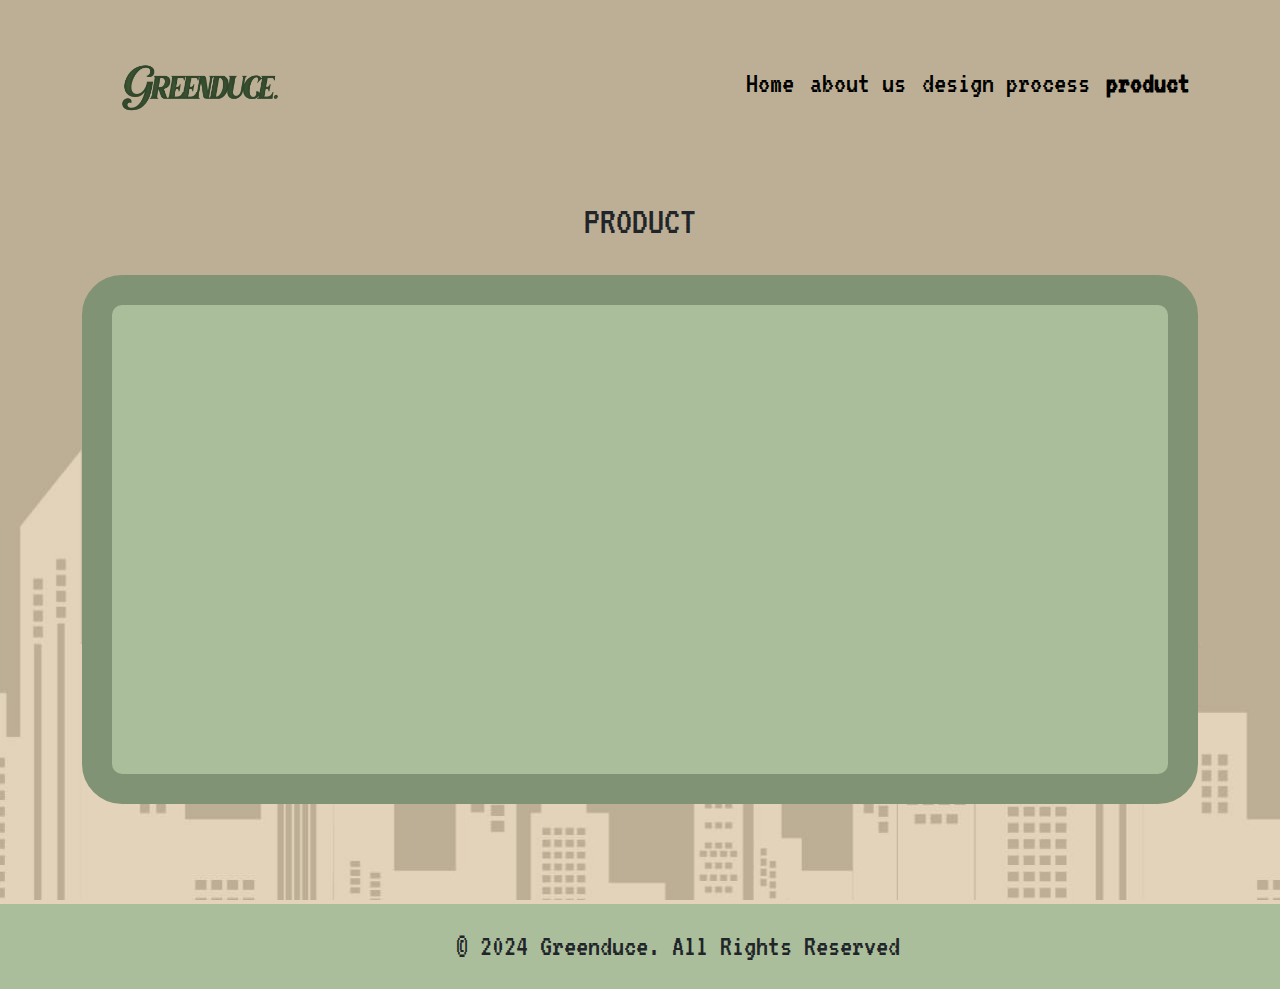
==== product.html @ 5c5ebb1d "first commit" ====
<!DOCTYPE html>
<html lang="en">
<head>
    <meta charset="UTF-8">
    <meta name="viewport" content="width=device-width, initial-scale=1.0">
    <link rel="stylesheet" href="css/bootstrap.min.css">
    <link rel="stylesheet" href="css/style.css">
    <style>
      @import url('https://fonts.googleapis.com/css2?family=VT323&display=swap');
    </style>
    <style>
      .background {
        background-image: url('/assets/image/bg-pro.jpeg');
      }
    </style>
    <title>Greenduce</title>
</head>
<body class="background">
    <header>
        <nav class="navbar navbar-expand-lg navbar-light bg-transparent">
            <div class="container">
              <a class="navbar-brand" href="#">
                <img src="assets/image/navbar-logo.png" width="250px" alt="">
              </a>
              <button class="navbar-toggler" type="button" data-bs-toggle="collapse" data-bs-target="#navbarNavAltMarkup" aria-controls="navbarNavAltMarkup" aria-expanded="false" aria-label="Toggle navigation">
                <span class="navbar-toggler-icon"></span>
              </button>
              <div class="collapse navbar-collapse" id="navbarNavAltMarkup">
                <div class="navbar-nav ms-auto">
                  <a class="nav-link" href="index.html">Home</a>
                  <a class="nav-link" href="about.html">about us</a>
                  <a class="nav-link" href="dp.html">design process</a>
                  <a class="nav-link active" href="product.html">product</a>
                </div>
              </div>
            </div>
          </nav>
    </header>

    <main>
      <div class="container">
        <h1 class="text-center">PRODUCT</h1>
        <section class="product layout text-center">
          <iframe src="https://scratch.mit.edu/projects/1020082960/embed" allowtransparency="true" width="485" height="402" frameborder="0" scrolling="no" allowfullscreen></iframe>
        </section>
      </div>   
    </main>
    <footer class="background-footer">
      <div class="container">
        <div class="title-text text-align">© 2024 Greenduce. All Rights Reserved</div>
      </div>
    </footer>
    <script src="js/bootstrap.bundle.min.js"></script>
</body>
</html>
---- css/style.css ----
* {
    margin: 0;
    padding: 0;
    font-family: "VT323", monospace;
}

body {
    background-size: cover;
    background-position: center;
    background-repeat: no-repeat;
    background-attachment: fixed;
    background-color: #E3D3BA;
}

.active, .navbar-brand, .nav-link:hover, .card-title .text-center { 
    font-weight: bold;
}

.nav-link, .navbar-brand {
    color: black !important;
    font-size: 30px;
}

main {
    margin: 30px 0;
}

.container-logo {
    display: flex;
    flex-direction: column;
    align-items: center;
    text-align: center;
  }

.container-logo img {
    margin-bottom: 10px;
}

.card-title {
    margin: 0;
    font-size: 40px;
}

.card-text {
    margin: 0;
    margin-top: 30px;
    font-size: 30px;
}

.title-logo {
    margin-bottom: 30px;
    font-weight: bold;
    font-size: 100px;
}

.title-text {
    font-size: 30px;
    text-align: left;
    text-indent: 75px;
}

.title-text-job {
    font-size: 30px;
    text-align: left;
    margin-top: 50px;
}

.layout {
    background-color: #AABE9B;
    border: 30px solid #809375;
    padding: 30px;
    border-radius: 40px;
    margin-top: 30px;
}

.card-layout {
    display: flex;
    margin-top: 20px;
}

.card-image img {
    width: 100%;
    height: 100%;
    object-fit: cover;
    object-position: center;
    border-radius: 30px;
}

.card-body {
    margin-top: 40px;
}

.card-word-text {
    margin-top: 80px;
    text-align: center;
    font-size: 50px;
}

.presentation iframe {
    width: 100%;
}

.background-footer {
    background-color: #AABE9B;
    margin-top: 100px;
    padding: 20px; /* Padding untuk memberi ruang di sekitar konten */
    width: 100%; /* Lebar maksimum */
    box-sizing: border-box;
}

.text-align {
    text-align: center;
}

/* Khusus Ukuran Handphone */
@media (max-width: 992px) {
    .navbar {
        background-color: white !important;
    }

    .card-layout {
        flex-direction: column;
    }

    .card-image {
        height: 200px;
    }

}

/* Khusus Ukuran Website */
@media (min-width: 992px) {
    .card-image {
        width: 900px;
    }

    .card-layout:nth-of-type(2) .card-image,
    .card-layout:nth-of-type(4) .card-image {
        order: 1;
    }
}
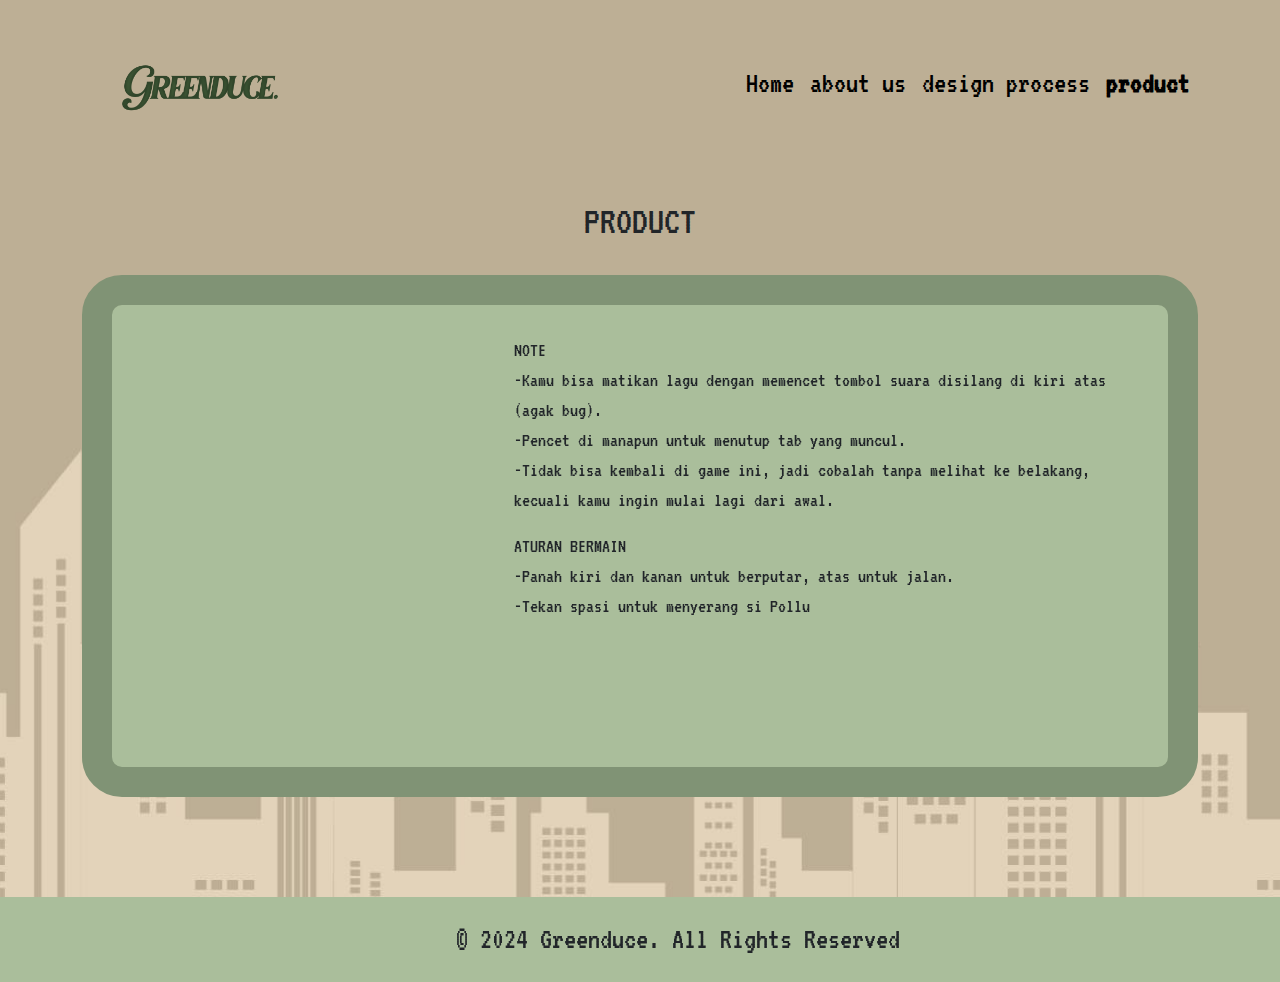
==== commit fcccb791: "ADD - Product Notes" ====
--- a/product.html
+++ b/product.html
@@ -40,8 +40,21 @@
     <main>
       <div class="container">
         <h1 class="text-center">PRODUCT</h1>
-        <section class="product layout text-center">
+        <section class="product layout text-center d-flex">
           <iframe src="https://scratch.mit.edu/projects/1020082960/embed" allowtransparency="true" width="485" height="402" frameborder="0" scrolling="no" allowfullscreen></iframe>
+          <div class="product-note">
+            <ul>
+              <li>NOTE</li>
+              <li>-Kamu bisa matikan lagu dengan memencet tombol suara disilang di kiri atas (agak bug).</li>
+              <li>-Pencet di manapun untuk menutup tab yang muncul.</li>
+              <li>-Tidak bisa kembali di game ini, jadi cobalah tanpa melihat ke belakang, kecuali kamu ingin mulai lagi dari awal.</li>
+            </ul>
+            <ul>
+              <li>ATURAN BERMAIN</li>
+              <li>-Panah kiri dan kanan untuk berputar, atas untuk jalan.</li>
+              <li>-Tekan spasi untuk menyerang si Pollu</li>
+            </ul>
+          </div>
         </section>
       </div>   
     </main>
--- a/css/style.css
+++ b/css/style.css
@@ -112,6 +112,15 @@
     text-align: center;
 }
 
+ul {
+    list-style: none;
+}
+
+li {
+    text-align: left;
+    font-size: 20px;
+}
+
 /* Khusus Ukuran Handphone */
 @media (max-width: 992px) {
     .navbar {
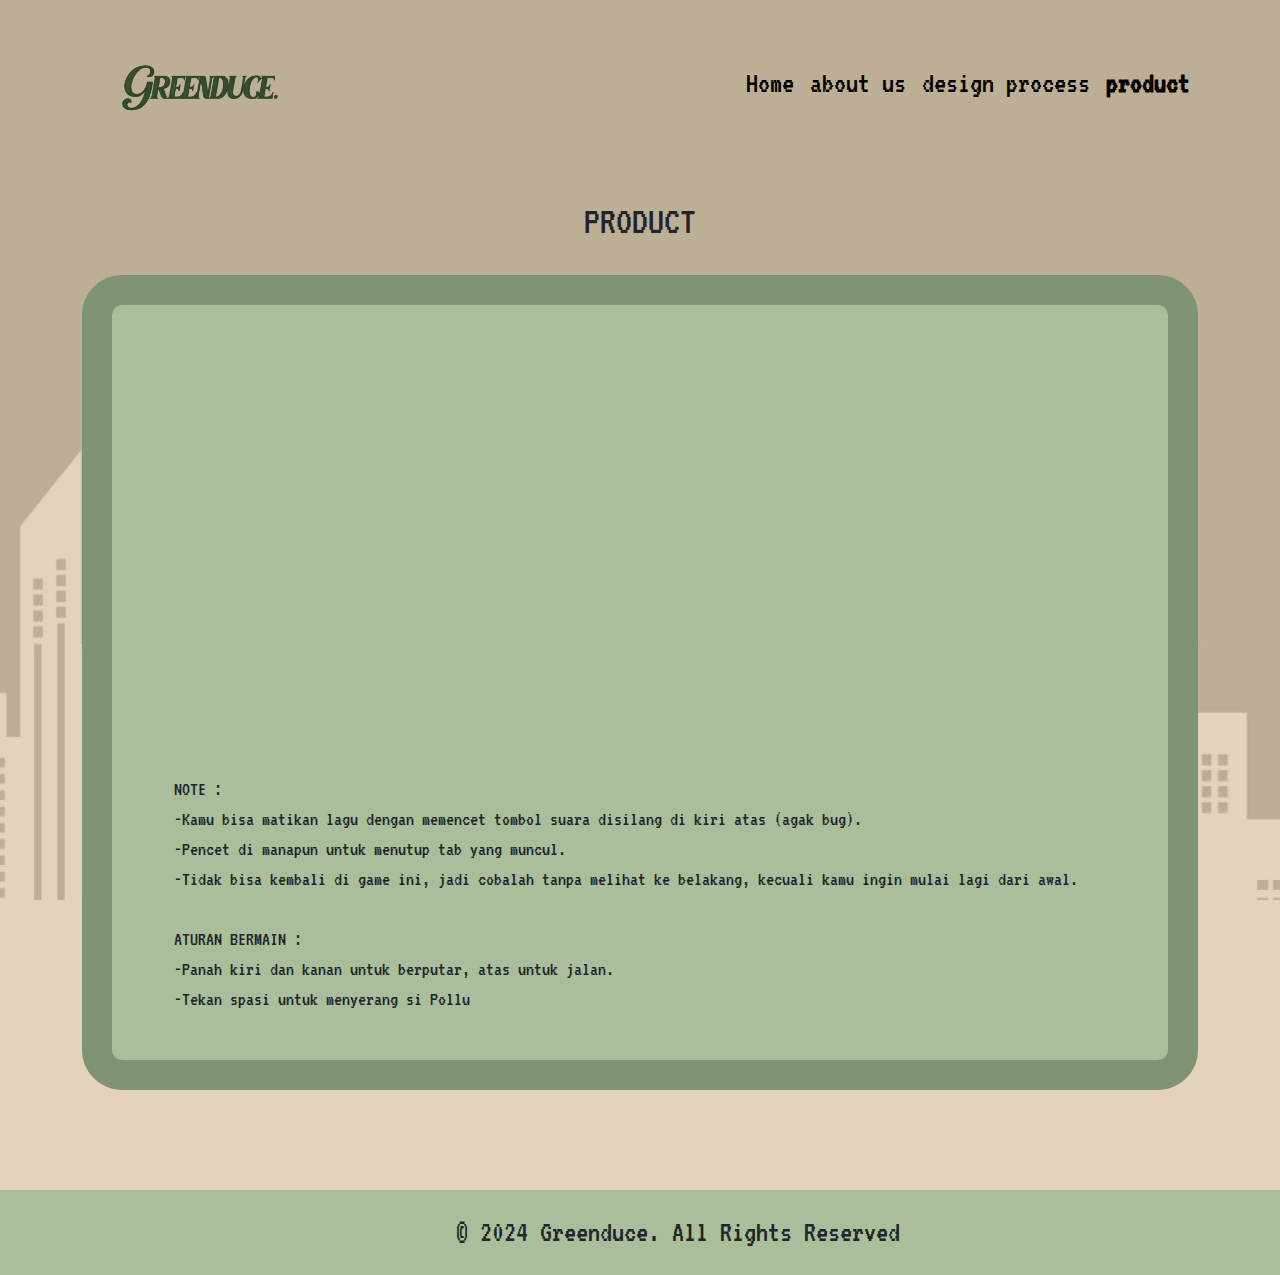
==== commit 2418eafa: "Product-Note" ====
--- a/product.html
+++ b/product.html
@@ -40,21 +40,19 @@
     <main>
       <div class="container">
         <h1 class="text-center">PRODUCT</h1>
-        <section class="product layout text-center d-flex">
+        <section class="product layout text-center">
           <iframe src="https://scratch.mit.edu/projects/1020082960/embed" allowtransparency="true" width="485" height="402" frameborder="0" scrolling="no" allowfullscreen></iframe>
-          <div class="product-note">
             <ul>
-              <li>NOTE</li>
+              <li>NOTE :</li>
               <li>-Kamu bisa matikan lagu dengan memencet tombol suara disilang di kiri atas (agak bug).</li>
               <li>-Pencet di manapun untuk menutup tab yang muncul.</li>
               <li>-Tidak bisa kembali di game ini, jadi cobalah tanpa melihat ke belakang, kecuali kamu ingin mulai lagi dari awal.</li>
             </ul>
             <ul>
-              <li>ATURAN BERMAIN</li>
+              <li>ATURAN BERMAIN :</li>
               <li>-Panah kiri dan kanan untuk berputar, atas untuk jalan.</li>
               <li>-Tekan spasi untuk menyerang si Pollu</li>
             </ul>
-          </div>
         </section>
       </div>   
     </main>
--- a/css/style.css
+++ b/css/style.css
@@ -103,8 +103,8 @@
 .background-footer {
     background-color: #AABE9B;
     margin-top: 100px;
-    padding: 20px; /* Padding untuk memberi ruang di sekitar konten */
-    width: 100%; /* Lebar maksimum */
+    padding: 20px;
+    width: 100%;
     box-sizing: border-box;
 }
 
@@ -114,6 +114,7 @@
 
 ul {
     list-style: none;
+    margin-top: 30px;
 }
 
 li {
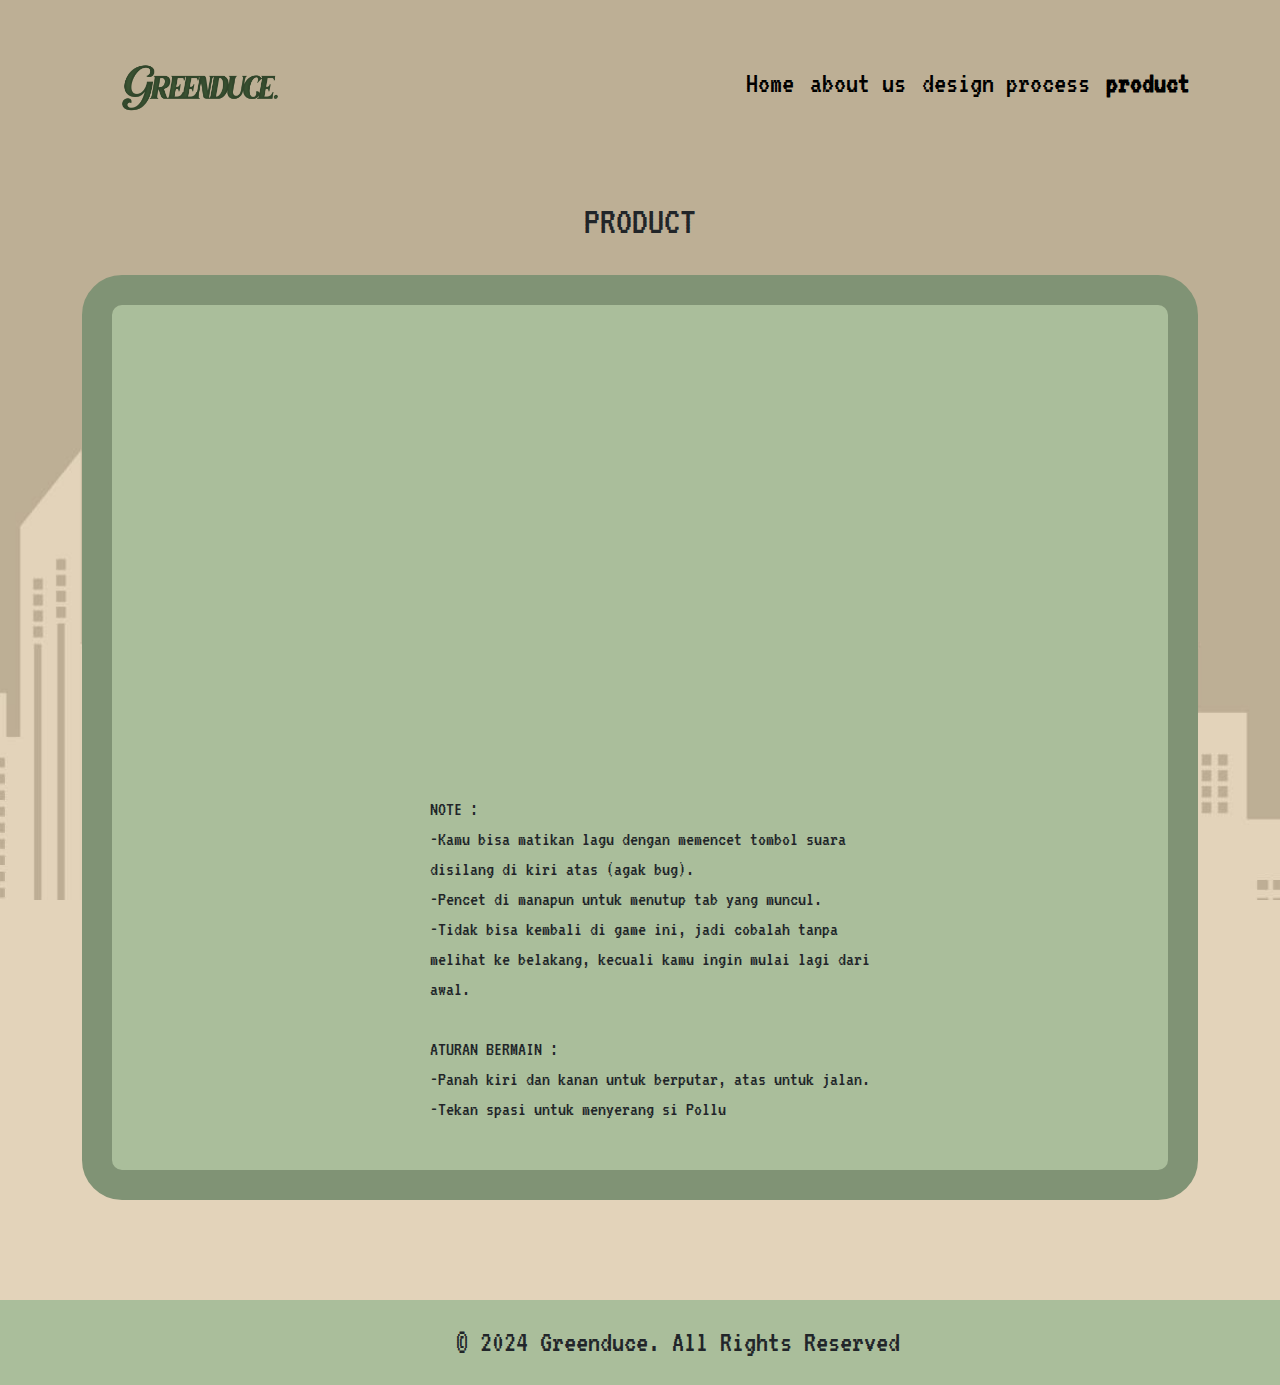
==== commit 0f61ce3a: "Layout-Product" ====
--- a/product.html
+++ b/product.html
@@ -41,7 +41,10 @@
       <div class="container">
         <h1 class="text-center">PRODUCT</h1>
         <section class="product layout text-center">
-          <iframe src="https://scratch.mit.edu/projects/1020082960/embed" allowtransparency="true" width="485" height="402" frameborder="0" scrolling="no" allowfullscreen></iframe>
+          <div class="iframe-container">
+            <iframe src="https://scratch.mit.edu/projects/1020082960/embed" allowtransparency="true" width="485" height="402" frameborder="0" scrolling="no" allowfullscreen></iframe>
+          </div>
+          <div class="text-content">
             <ul>
               <li>NOTE :</li>
               <li>-Kamu bisa matikan lagu dengan memencet tombol suara disilang di kiri atas (agak bug).</li>
@@ -53,6 +56,7 @@
               <li>-Panah kiri dan kanan untuk berputar, atas untuk jalan.</li>
               <li>-Tekan spasi untuk menyerang si Pollu</li>
             </ul>
+          </div>
         </section>
       </div>   
     </main>
--- a/css/style.css
+++ b/css/style.css
@@ -122,6 +122,31 @@
     font-size: 20px;
 }
 
+.product.layout.text-center {
+    display: flex;
+    flex-direction: column;
+    align-items: center;
+}
+
+.iframe-container {
+    width: 485px; /* Set the width of the iframe */
+    max-width: 100%; /* Ensure it doesn't exceed the parent's width */
+    margin-bottom: 20px; /* Adjust as needed */
+}
+
+.iframe-container iframe {
+    width: 100%;
+    height: 402px; /* Set the height of the iframe */
+}
+
+.text-content {
+    width: 100%;
+    max-width: 485px; /* Adjust as needed */
+    text-align: left; /* Align text to the left */
+}
+
+
+
 /* Khusus Ukuran Handphone */
 @media (max-width: 992px) {
     .navbar {
@@ -148,4 +173,8 @@
     .card-layout:nth-of-type(4) .card-image {
         order: 1;
     }
+
+    .product.layout.text-center {
+        flex-direction: column;
+    }
 }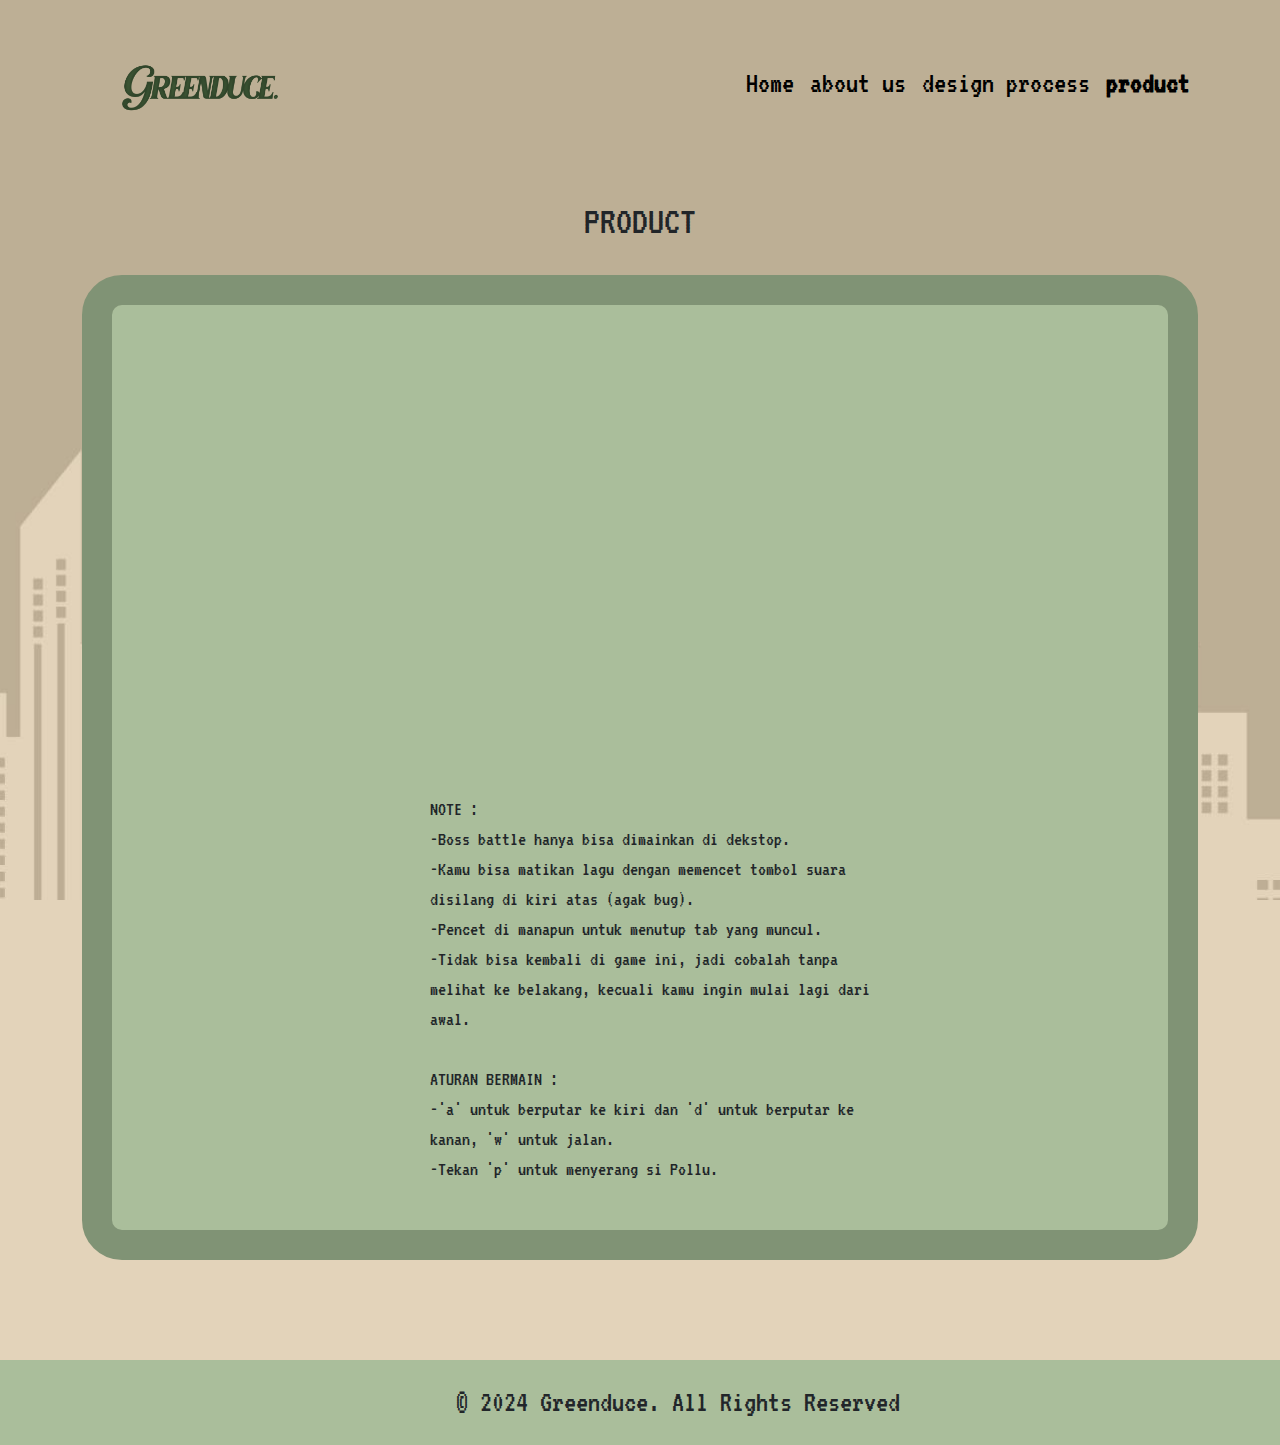
==== commit c67bb6a5: "Text-Content" ====
--- a/product.html
+++ b/product.html
@@ -47,14 +47,15 @@
           <div class="text-content">
             <ul>
               <li>NOTE :</li>
+              <li>-Boss battle hanya bisa dimainkan di dekstop.</li>
               <li>-Kamu bisa matikan lagu dengan memencet tombol suara disilang di kiri atas (agak bug).</li>
               <li>-Pencet di manapun untuk menutup tab yang muncul.</li>
               <li>-Tidak bisa kembali di game ini, jadi cobalah tanpa melihat ke belakang, kecuali kamu ingin mulai lagi dari awal.</li>
             </ul>
             <ul>
               <li>ATURAN BERMAIN :</li>
-              <li>-Panah kiri dan kanan untuk berputar, atas untuk jalan.</li>
-              <li>-Tekan spasi untuk menyerang si Pollu</li>
+              <li>-'a' untuk berputar ke kiri dan 'd' untuk berputar ke kanan, 'w' untuk jalan.</li>
+              <li>-Tekan 'p' untuk menyerang si Pollu.</li>
             </ul>
           </div>
         </section>
